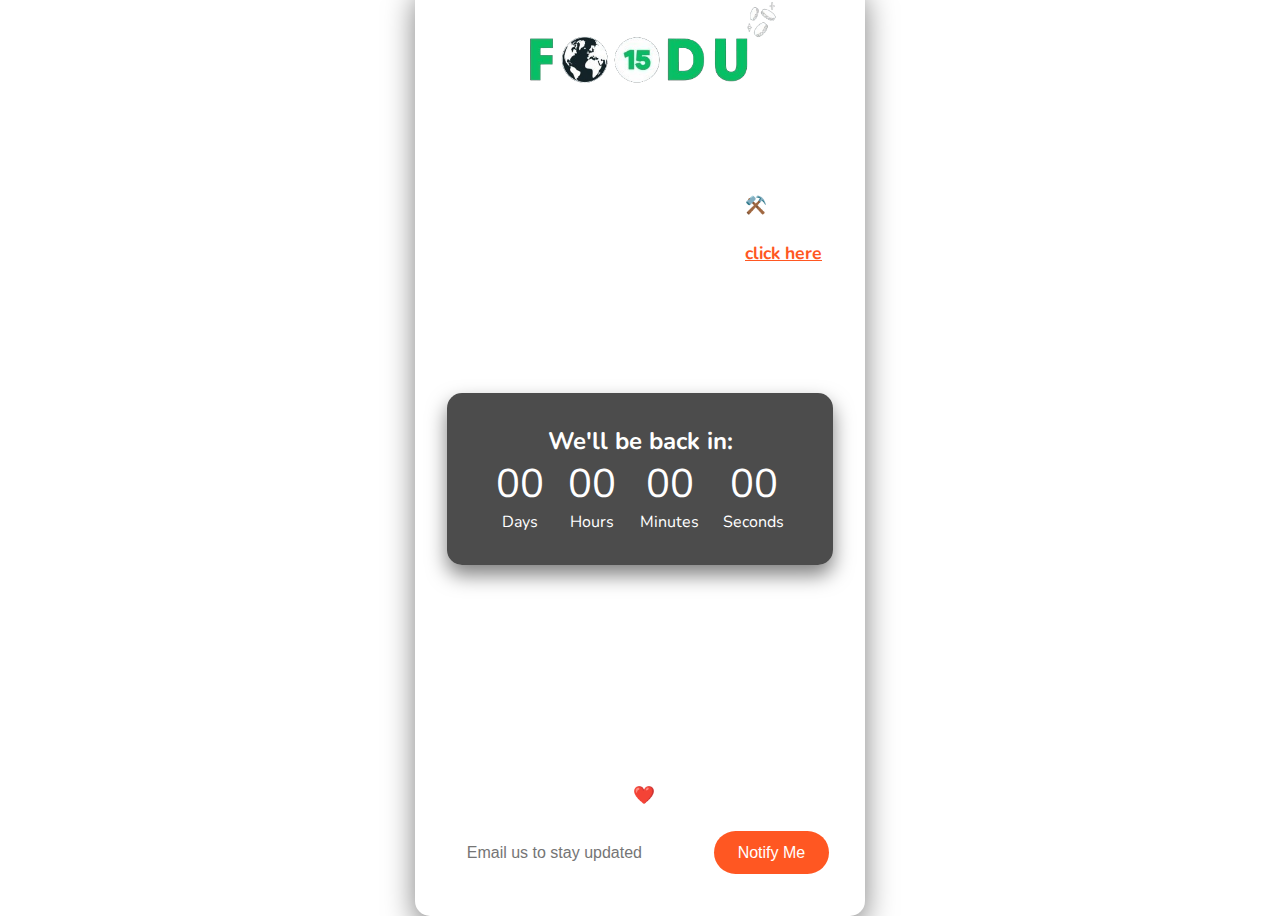
==== index.html @ 7693fb90 "hey" ====
<!DOCTYPE html>
<html lang="en">
    <head>
        <meta charset="UTF-8">
        <meta name="viewport" content="width=device-width, initial-scale=1.0">
        <title>FOODU</title>
        <meta name="mobile-web-app-capable" content="yes">
        <meta name="apple-mobile-web-app-status-bar-style" content="black-translucent">
        <meta name="apple-mobile-web-app-title" content="FOODU">
        <meta name="theme-color" content="#142328">  <!-- Background color -->
        <link rel="icon" href="./public/FOODU.png" type="image/x-icon">
        <link rel="stylesheet" href="style.css" />
        <meta http-equiv="X-UA-Compatible" content="IE=edge">
        <link rel="manifest" href="./public/manifest.json">
        <link rel="stylesheet" href="https://fonts.googleapis.com/css2?family=Poppins:wght@400;500;600;700&display=swap"/>
        <link rel="stylesheet" href="https://fonts.googleapis.com/css2?family=Righteous:wght@400&display=swap"/>
        <link href="https://fonts.googleapis.com/css2?family=Nunito:wght@400;600;700&family=Raleway:wght@400;700&display=swap" rel="stylesheet">
    </head>
    <body>
        <section class="maintenance-container">
            <div class="content">
              <img src="./public/Logo2.png" alt="" style="width: 300px;">
              <p>Founded by Ankush Shah in 2022</p>
              <p>We're improving our web and app experience. Currently under maintenance ⚒️</p>
              <p>If you want to know more about us, <a href="landing.html" class="about-link">click here</a></p>
              <p>Note: Please set your screen width to 1440px for a proper view, as the link is not fully responsive.</p>
        
              <!-- Countdown Box -->
              <div class="countdown-box">
                <h2>We'll be back in:</h2>
                <div id="countdown">
                  <div class="timer">
                    <div class="time" id="days">00</div>
                    <div class="label">Days</div>
                  </div>
                  <div class="timer">
                    <div class="time" id="hours">00</div>
                    <div class="label">Hours</div>
                  </div>
                  <div class="timer">
                    <div class="time" id="minutes">00</div>
                    <div class="label">Minutes</div>
                  </div>
                  <div class="timer">
                    <div class="time" id="seconds">00</div>
                    <div class="label">Seconds</div>
                  </div>
                </div>
              </div>
        
              <!-- Social Media Links -->
              <div class="social-media">
                <h3>Connect with us:</h3>
                <a href="https://youtube.com/@fooduofficials" target="_blank">Instagram</a> |
                <a href="https://www.facebook.com/Fooduoffical" target="_blank">Facebook</a> |
                <a href="https://x.com/fooduofficials" target="_blank">Twitter</a> |
                <a href="https://www.linkedin.com/company/fooduofficial" target="_blank">LinkedIn</a> |
                <a href="https://youtube.com/@fooduofficials" target="_blank">Youtube</a>
              </div>
        
              <!-- Contact Information -->
              <div class="contact-info">
                <p>Contact us: <a href="mailto:fooduofficials@gmail.com">fooduofficials@gmail.com</a></p>
                <p>Headquarters: Gurugram, India</p>
              </div>
        
              <!-- Built with Love -->
              <div class="built-with-love">
                <p>Building with ❤️ in Gurugram</p>
              </div>
        
              <!-- Newsletter Signup -->
              <form class="newsletter">
                <input type="email" placeholder="Email us to stay updated" required>
                <button type="submit">Notify Me</button>
              </form>
            </div>
          </section>

          <script>
            // Countdown Timer
            const countdownDate = new Date("Oct 24, 2024 00:00:00").getTime();

            const countdownFunction = setInterval(() => {
            const now = new Date().getTime();
            const distance = countdownDate - now;

            const days = Math.floor(distance / (1000 * 60 * 60 * 24));
            const hours = Math.floor((distance % (1000 * 60 * 60 * 24)) / (1000 * 60 * 60));
            const minutes = Math.floor((distance % (1000 * 60 * 60)) / (1000 * 60));
            const seconds = Math.floor((distance % (1000 * 60)) / 1000);

            document.getElementById("days").innerHTML = days;
            document.getElementById("hours").innerHTML = hours;
            document.getElementById("minutes").innerHTML = minutes;
            document.getElementById("seconds").innerHTML = seconds;

            if (distance < 0) {
                clearInterval(countdownFunction);
                document.getElementById("countdown").innerHTML = "We're back!";
            }
            }, 1000);
          </script>
    </body>
</html>
---- style.css ----
/* Global Styles */
* {
  margin: 0;
  padding: 0;
  box-sizing: border-box;
}

body {
  font-family: 'Nunito', sans-serif;
  background-image: url('https://marketplace.canva.com/EAFA7Zl1wfs/1/0/1600w/canva-pastel-red-green-illustrative-element-centric-video-background-Rs7EVOqIM2c.jpg'); /* Food-related image */
  background-size: cover;
  background-position: center;
  color: #fff;
  display: flex;
  justify-content: center;
  align-items: center;
  height: 100vh;
  overflow: hidden;
}

.maintenance-container {
  background-image: url('https://images.unsplash.com/photo-1660067512022-132f6420d3f6?fm=jpg&q=60&w=3000&ixlib=rb-4.0.3&ixid=M3wxMjA3fDB8MHxzZWFyY2h8OHx8c2t5JTIwYWVzdGhldGljfGVufDB8fDB8fHww');
  background-size: cover;
  padding: 1rem 2rem 2.6rem;
  border-radius: 15px;
  text-align: center;
  width: 100%;
  max-width: 450px;
  animation: fadeIn 1.5s ease-in-out;
  box-shadow: 0px 10px 30px rgba(0, 0, 0, 0.5);
}

h1 {
  font-family: 'Raleway', sans-serif;
  font-size: 2.8rem;
  color: rgb(71, 207, 115); /* Darker shade */
  margin-bottom: 1rem;
  text-shadow: 2px 2px 5px rgba(0, 0, 0, 0.3);
}

p {
  font-size: 1.1rem;
  margin-bottom: 1.5rem;
  color: #fff; /* Slightly lighter shade */
}

.about-link {
  color: #ff5722; /* Kept as is */
  font-weight: bold;
  text-decoration: underline;
  transition: color 0.3s ease;
}

.about-link:hover {
  color: #e64a19; /* Kept as is */
}

/* Countdown Box Styles */
.countdown-box {
  background-color: rgba(0, 0, 0, 0.7); /* Semi-transparent background */
  padding: 2rem;
  border-radius: 15px;
  margin: 2rem 0;
  box-shadow: 0px 10px 20px rgba(0, 0, 0, 0.5);
}

#countdown {
  margin: 0; /* Remove margin to center */
}

.timer {
  display: inline-block;
  margin: 0 10px;
}

.time {
  font-size: 2.5rem;
  color: #fff; /* Kept as white */
}

.label {
  color: #fff; /* Kept as white */
}

.newsletter input[type="email"] {
  padding: 0.8rem 1rem;
  width: 65%;
  border-radius: 30px;
  border: none;
  font-size: 1rem;
  outline: none;
  margin-right: 0.5rem;
}

.newsletter button {
  padding: 0.8rem 1.5rem;
  border-radius: 30px;
  border: none;
  background-color: #ff5722; /* Kept as is */
  color: white; /* Kept as is */
  font-size: 1rem;
  cursor: pointer;
  transition: background-color 0.3s ease;
}

.newsletter button:hover {
  background-color: #e64a19; /* Kept as is */
  transform: scale(1.05);
}

/* Social Media Links */
.social-media {
  margin-top: 1.5rem;
}

.social-media h3 {
  font-size: 1.2rem;
  color: #fff; /* Slightly lighter shade */
}

.social-media a {
  color: #fff; /* Darker shade */
  font-weight: bold;
  margin: 0 10px;
  text-decoration: none;
  transition: color 0.3s ease;
}

.social-media a:hover {
  color: #ff5722; /* Kept as is */
}

/* Contact Information */
.contact-info {
  margin: 1.5rem 0;
}

.contact-info a {
  color: #fff; /* Darker shade */
  font-weight: bold;
  text-decoration: none;
}

.contact-info a:hover {
  color: #ff5722; /* Kept as is */
}

.contact-info p {
  font-size: 1rem;
  color: #fff; /* Slightly lighter shade */
}

/* Built with Love */
.built-with-love {
  margin: 1.5rem 0;
  font-size: 1rem;
  color: #fff; /* Slightly lighter shade */
}

/* Add keyframes for smooth fade-in effect */
@keyframes fadeIn {
  from {
    opacity: 0;
  }
  to {
    opacity: 1;
  }
}

/* Force optimal viewing at 1440px width */
@media screen and (min-width: 1440px) {
  body {
    max-width: 1440px;
    margin: 0 auto;
  }
}

@media only screen and (max-width: 1024px) {
  h1 {
    font-size: 2.5rem;
  }

  p {
    font-size: 1rem;
  }

  .countdown-box {
    padding: 1.5rem;
  }

  .time {
    font-size: 2rem;
  }

  .newsletter input[type="email"] {
    width: 57%;
  }
}

@media only screen and (max-width: 768px) {
  h1 {
    font-size: 2rem;
  }

  p {
    font-size: 0.9rem;
  }

  .countdown-box {
    padding: 1rem;
  }

  .time {
    font-size: 1.8rem;
  }

  .newsletter input[type="email"] {
    width: 56%;
  }

  .newsletter button {
    padding: 0.82rem 1.2rem;
    font-size: 0.9rem;
  }

  .social-media h3 {
    font-size: 1rem;
  }

  .contact-info p {
    font-size: 0.9rem;
  }
}

/* Full-width and full-height for mobile screens */
@media only screen and (max-width: 480px) {
  .maintenance-container {
    width: 100vw;
    height: 100vh;
    border-radius: 0; /* Remove border-radius for full coverage */
    padding: 1.5rem;
  }

  h1 {
    font-size: 1.8rem;
  }

  p {
    font-size: 0.8rem;
  }

  .countdown-box {
    padding: 0.8rem;
  }

  .time {
    font-size: 1.5rem;
  }

  .newsletter input[type="email"] {
    width: 67%;
  }

  .newsletter button {
    padding: 0.82rem 1rem;
    font-size: 0.9rem;
  }

  .social-media h3 {
    font-size: 0.9rem;
  }

  .contact-info p {
    font-size: 0.8rem;
  }
}
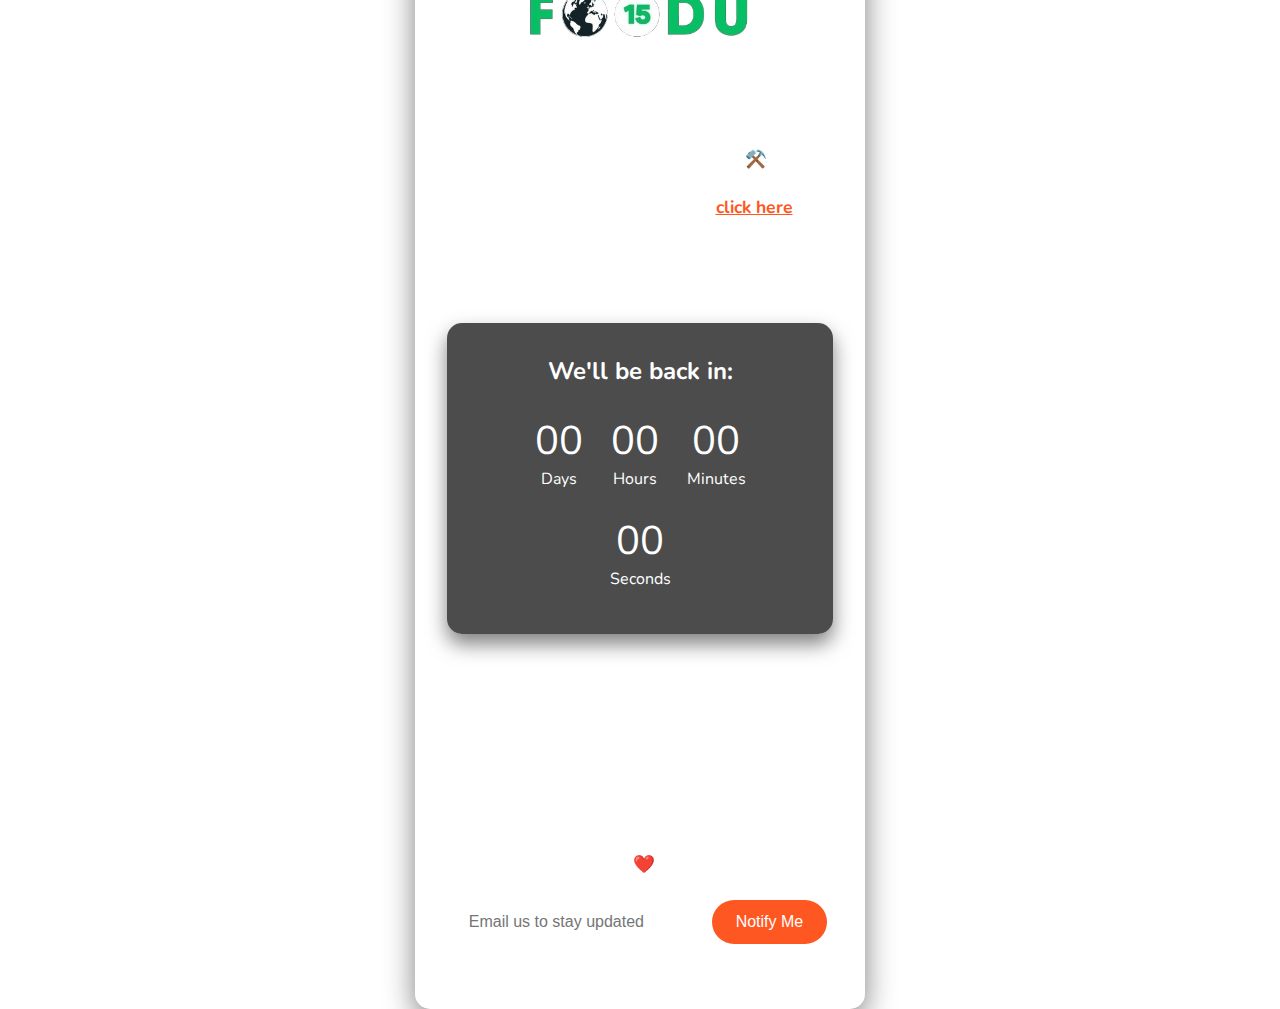
==== commit 340ebdf7: "hello" ====
--- a/index.html
+++ b/index.html
@@ -22,8 +22,8 @@
               <img src="./public/Logo2.png" alt="" style="width: 300px;">
               <p>Founded by Ankush Shah in 2022</p>
               <p>We're improving our web and app experience. Currently under maintenance ⚒️</p>
-              <p>If you want to know more about us, <a href="landing.html" class="about-link">click here</a></p>
-              <p>Note: Please set your screen width to 1440px for a proper view, as the link is not fully responsive.</p>
+              <p>If you want to work with us, <a href="https://forms.gle/D4znLCa8VpvHfE4N8" class="about-link">click here</a></p>
+              <p>Note: kindly, fill all the asked questions very carefully...</p>
         
               <!-- Countdown Box -->
               <div class="countdown-box">
--- a/style.css
+++ b/style.css
@@ -7,7 +7,7 @@
 
 body {
   font-family: 'Nunito', sans-serif;
-  background-image: url('https://marketplace.canva.com/EAFA7Zl1wfs/1/0/1600w/canva-pastel-red-green-illustrative-element-centric-video-background-Rs7EVOqIM2c.jpg'); /* Food-related image */
+  background-image: url('https://marketplace.canva.com/EAFA7Zl1wfs/1/0/1600w/canva-pastel-red-green-illustrative-element-centric-video-background-Rs7EVOqIM2c.jpg');
   background-size: cover;
   background-position: center;
   color: #fff;
@@ -21,19 +21,20 @@
 .maintenance-container {
   background-image: url('https://images.unsplash.com/photo-1660067512022-132f6420d3f6?fm=jpg&q=60&w=3000&ixlib=rb-4.0.3&ixid=M3wxMjA3fDB8MHxzZWFyY2h8OHx8c2t5JTIwYWVzdGhldGljfGVufDB8fDB8fHww');
   background-size: cover;
-  padding: 1rem 2rem 2.6rem;
+  padding: 4rem 2rem 2.6rem;
   border-radius: 15px;
   text-align: center;
   width: 100%;
   max-width: 450px;
   animation: fadeIn 1.5s ease-in-out;
   box-shadow: 0px 10px 30px rgba(0, 0, 0, 0.5);
+  overflow-y: auto; /* Make container scrollable */
 }
 
 h1 {
   font-family: 'Raleway', sans-serif;
   font-size: 2.8rem;
-  color: rgb(71, 207, 115); /* Darker shade */
+  color: rgb(71, 207, 115);
   margin-bottom: 1rem;
   text-shadow: 2px 2px 5px rgba(0, 0, 0, 0.3);
 }
@@ -41,45 +42,52 @@
 p {
   font-size: 1.1rem;
   margin-bottom: 1.5rem;
-  color: #fff; /* Slightly lighter shade */
+  color: #fff;
 }
 
 .about-link {
-  color: #ff5722; /* Kept as is */
+  color: #ff5722;
   font-weight: bold;
   text-decoration: underline;
   transition: color 0.3s ease;
 }
 
 .about-link:hover {
-  color: #e64a19; /* Kept as is */
+  color: #e64a19;
 }
 
 /* Countdown Box Styles */
 .countdown-box {
-  background-color: rgba(0, 0, 0, 0.7); /* Semi-transparent background */
+  background-color: rgba(0, 0, 0, 0.7);
   padding: 2rem;
   border-radius: 15px;
   margin: 2rem 0;
   box-shadow: 0px 10px 20px rgba(0, 0, 0, 0.5);
-}
-
-#countdown {
-  margin: 0; /* Remove margin to center */
+  display: grid;
+  justify-content: center;
+  gap: 15px; /* Add some space between timer units */
+  flex-wrap: nowrap; /* Prevent countdown from wrapping into multiple lines */
 }
 
 .timer {
   display: inline-block;
-  margin: 0 10px;
+  margin: 12px 12px;
 }
 
 .time {
   font-size: 2.5rem;
-  color: #fff; /* Kept as white */
+  color: #fff;
 }
 
 .label {
-  color: #fff; /* Kept as white */
+  color: #fff;
+}
+
+.newsletter {
+  display: flex;
+  justify-content: center;
+  gap: 0.5rem;
+  margin-bottom: 1.5rem;
 }
 
 .newsletter input[type="email"] {
@@ -89,22 +97,21 @@
   border: none;
   font-size: 1rem;
   outline: none;
-  margin-right: 0.5rem;
 }
 
 .newsletter button {
   padding: 0.8rem 1.5rem;
   border-radius: 30px;
   border: none;
-  background-color: #ff5722; /* Kept as is */
-  color: white; /* Kept as is */
+  background-color: #ff5722;
+  color: white;
   font-size: 1rem;
   cursor: pointer;
   transition: background-color 0.3s ease;
 }
 
 .newsletter button:hover {
-  background-color: #e64a19; /* Kept as is */
+  background-color: #e64a19;
   transform: scale(1.05);
 }
 
@@ -115,11 +122,11 @@
 
 .social-media h3 {
   font-size: 1.2rem;
-  color: #fff; /* Slightly lighter shade */
+  color: #fff;
 }
 
 .social-media a {
-  color: #fff; /* Darker shade */
+  color: #fff;
   font-weight: bold;
   margin: 0 10px;
   text-decoration: none;
@@ -127,7 +134,7 @@
 }
 
 .social-media a:hover {
-  color: #ff5722; /* Kept as is */
+  color: #ff5722;
 }
 
 /* Contact Information */
@@ -136,25 +143,25 @@
 }
 
 .contact-info a {
-  color: #fff; /* Darker shade */
+  color: #fff;
   font-weight: bold;
   text-decoration: none;
 }
 
 .contact-info a:hover {
-  color: #ff5722; /* Kept as is */
+  color: #ff5722;
 }
 
 .contact-info p {
   font-size: 1rem;
-  color: #fff; /* Slightly lighter shade */
+  color: #fff;
 }
 
 /* Built with Love */
 .built-with-love {
   margin: 1.5rem 0;
   font-size: 1rem;
-  color: #fff; /* Slightly lighter shade */
+  color: #fff;
 }
 
 /* Add keyframes for smooth fade-in effect */
@@ -237,8 +244,9 @@
   .maintenance-container {
     width: 100vw;
     height: 100vh;
-    border-radius: 0; /* Remove border-radius for full coverage */
+    border-radius: 0;
     padding: 1.5rem;
+    overflow-y: auto; /* Allow scrolling */
   }
 
   h1 {
@@ -251,6 +259,7 @@
 
   .countdown-box {
     padding: 0.8rem;
+    gap: 5px; /* Reduce gap between timer elements */
   }
 
   .time {
@@ -258,7 +267,8 @@
   }
 
   .newsletter input[type="email"] {
-    width: 67%;
+    width: 60%;
+    font-size: 0.9rem;
   }
 
   .newsletter button {
@@ -273,4 +283,20 @@
   .contact-info p {
     font-size: 0.8rem;
   }
+}
+
+/* Adjust for very small screens (less than 366px) */
+@media only screen and (max-width: 366px) {
+  .countdown-box {
+    gap: 3px; /* Further reduce the gap to fit timer in one line */
+  }
+
+  .newsletter input[type="email"] {
+    width: 55%; /* Adjust email input size to fit better */
+  }
+
+  .newsletter button {
+    padding: 0.7rem 1rem;
+    font-size: 0.8rem;
+  }
 }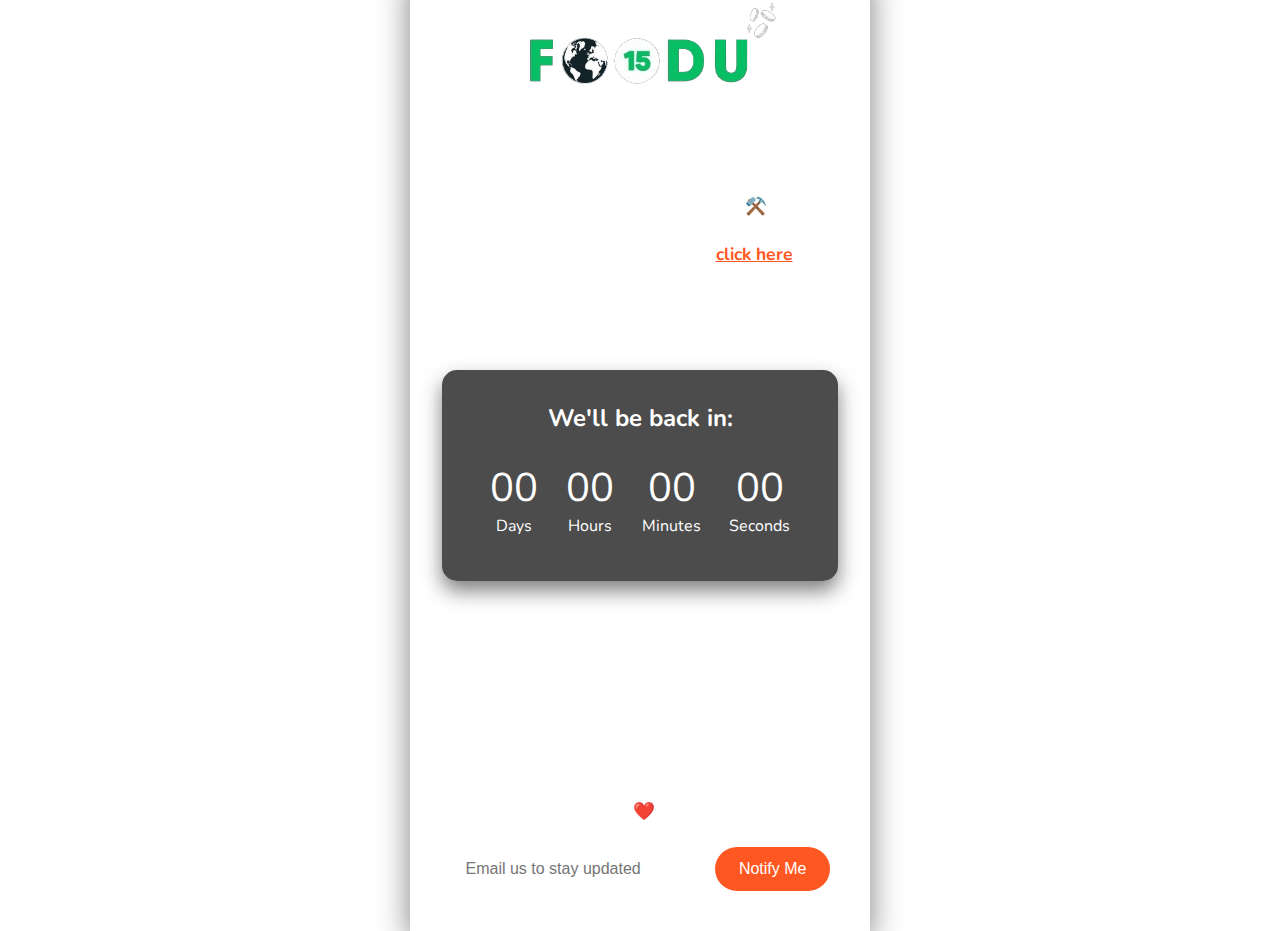
==== commit 6ea1e379: "hee" ====
--- a/index.html
+++ b/index.html
@@ -51,7 +51,7 @@
               <!-- Social Media Links -->
               <div class="social-media">
                 <h3>Connect with us:</h3>
-                <a href="https://youtube.com/@fooduofficials" target="_blank">Instagram</a> |
+                <a href="https://www.instagram.com/fooduofficial/" target="_blank">Instagram</a> |
                 <a href="https://www.facebook.com/Fooduoffical" target="_blank">Facebook</a> |
                 <a href="https://x.com/fooduofficials" target="_blank">Twitter</a> |
                 <a href="https://www.linkedin.com/company/fooduofficial" target="_blank">LinkedIn</a> |
--- a/style.css
+++ b/style.css
@@ -21,11 +21,10 @@
 .maintenance-container {
   background-image: url('https://images.unsplash.com/photo-1660067512022-132f6420d3f6?fm=jpg&q=60&w=3000&ixlib=rb-4.0.3&ixid=M3wxMjA3fDB8MHxzZWFyY2h8OHx8c2t5JTIwYWVzdGhldGljfGVufDB8fDB8fHww');
   background-size: cover;
-  padding: 4rem 2rem 2.6rem;
-  border-radius: 15px;
+  padding: 2rem 2rem 1rem;
   text-align: center;
   width: 100%;
-  max-width: 450px;
+  max-width: 460px;
   animation: fadeIn 1.5s ease-in-out;
   box-shadow: 0px 10px 30px rgba(0, 0, 0, 0.5);
   overflow-y: auto; /* Make container scrollable */
@@ -179,10 +178,29 @@
   body {
     max-width: 1440px;
     margin: 0 auto;
+    overflow-y: auto;
+  }
+  .maintenance-container {
+    overflow-y: auto; /* Allow scrolling */
+  }
+}
+
+@media (min-width: 1025px) and (max-width: 1439px) {
+  body {
+    overflow-y: auto;
+  }
+  .maintenance-container {
+    overflow-y: auto; /* Allow scrolling */
   }
 }
 
 @media only screen and (max-width: 1024px) {
+  body {
+    overflow-y: auto;
+  }
+  .maintenance-container {
+    overflow-y: auto; /* Allow scrolling */
+  }
   h1 {
     font-size: 2.5rem;
   }
@@ -205,6 +223,12 @@
 }
 
 @media only screen and (max-width: 768px) {
+  body {
+    overflow-y: auto;
+  }
+  .maintenance-container {
+    overflow-y: auto; /* Allow scrolling */
+  }
   h1 {
     font-size: 2rem;
   }
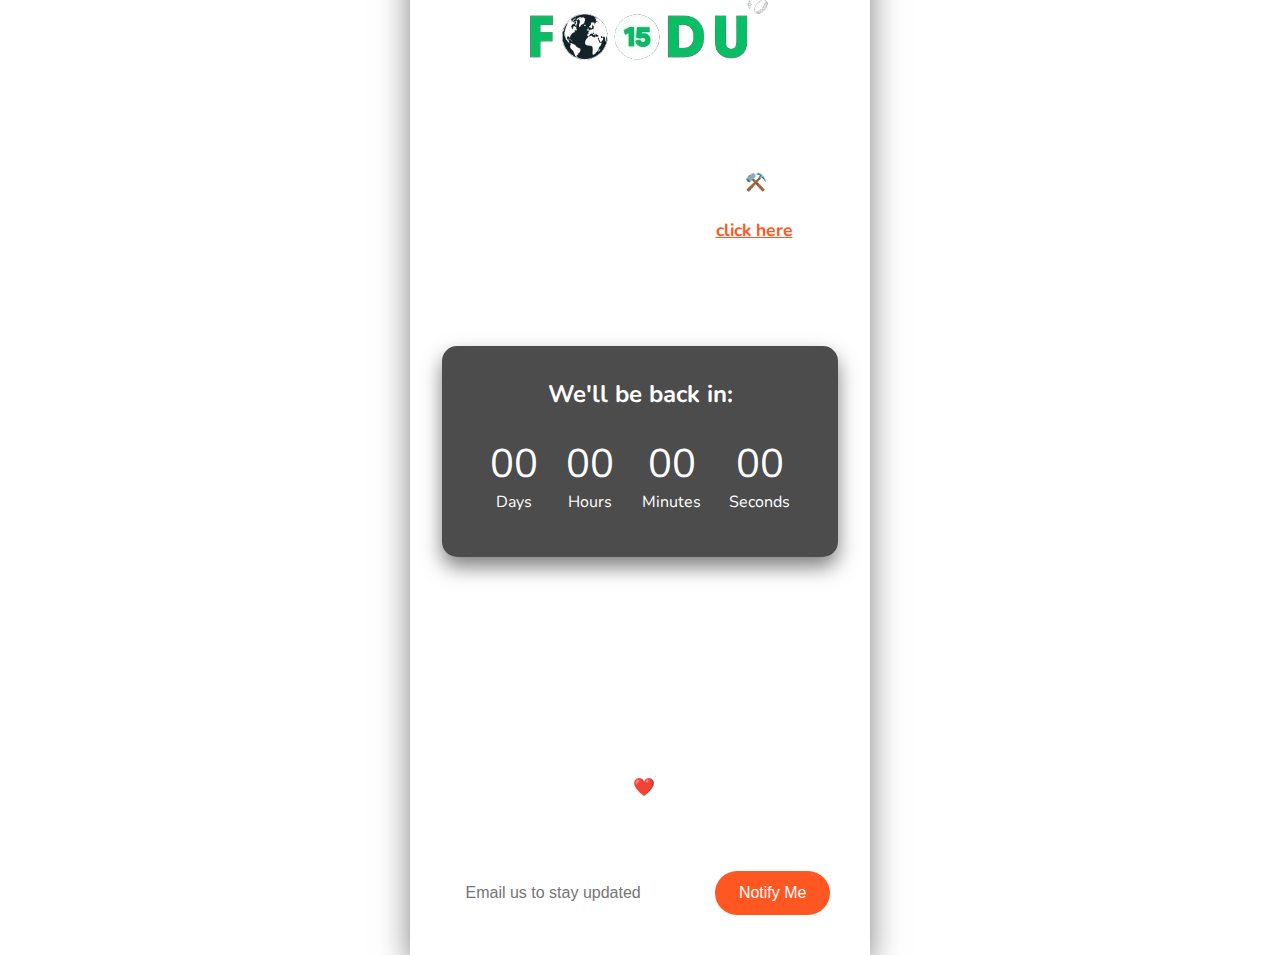
==== commit 42b177fb: "hey" ====
--- a/index.html
+++ b/index.html
@@ -66,7 +66,7 @@
         
               <!-- Built with Love -->
               <div class="built-with-love">
-                <p>Building with ❤️ in Gurugram</p>
+                <p>Building with ❤️ in Gurugram <br>By <br>Haven Futures</p>
               </div>
         
               <!-- Newsletter Signup -->
@@ -79,7 +79,7 @@
 
           <script>
             // Countdown Timer
-            const countdownDate = new Date("Oct 24, 2024 00:00:00").getTime();
+            const countdownDate = new Date("Dec 31, 2024 00:00:00").getTime();
 
             const countdownFunction = setInterval(() => {
             const now = new Date().getTime();
